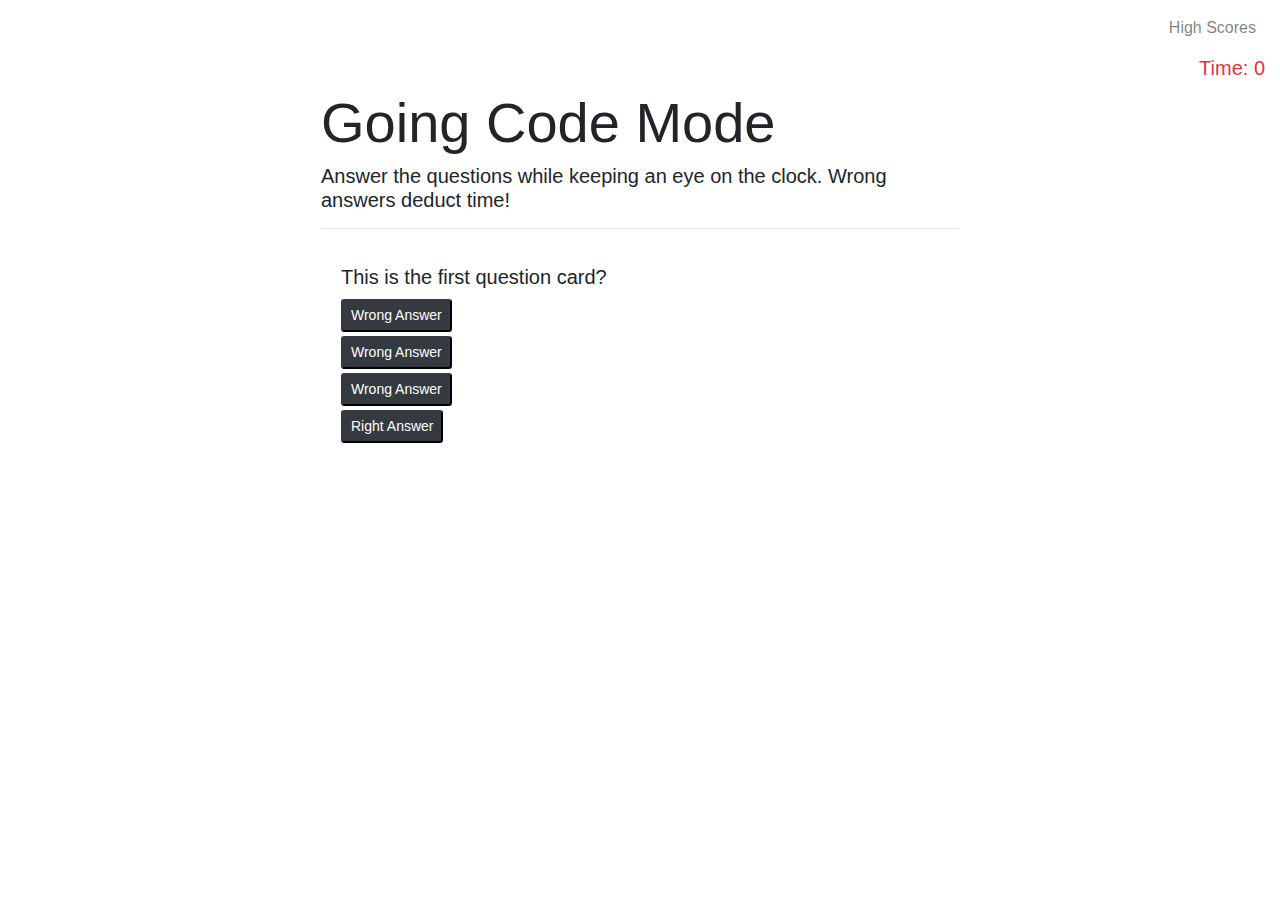
==== index.html @ d9305ed7 "Skeleton version of API, no script functionality." ====
<!DOCTYPE html>
<html lang="en">
<head>
    <meta charset="UTF-8">
    <meta name="viewport" content="width=device-width, initial-scale=1.0">
    <meta http-equiv="X-UA-Compatible" content="ie=edge">
    <title>Code Quiz: Race the Clock</title>
    <link rel="stylesheet" href="https://maxcdn.bootstrapcdn.com/bootstrap/4.0.0/css/bootstrap.min.css" integrity="sha384-Gn5384xqQ1aoWXA+058RXPxPg6fy4IWvTNh0E263XmFcJlSAwiGgFAW/dAiS6JXm" crossorigin="anonymous">
    <link rel="stylesheet" href="style.css">
    <link rel='icon' href='favicon.ico' type='image/x-icon'/>
    <script src="script.js"></script>
</head>
<body>
    <!--Navigation-->
    <header>
    <nav class="navbar navbar-expand-md navbar-light bg-white">
          <ul class="navbar-nav ml-auto">
            <li class="nav-item">
                <a class="nav-link" href="scores.html">High Scores</a>
              </li>
            </ul>
        </div>
      </nav>
    </header>

    <div id="gameClockContainer" class="col text-right">
        <h5 class="text-danger">Time: <span id="gameClock">0</span></h5>
    </div>

    <!--Main container for the Q cards to shuffle!-->
    <div id="contentCard" class="card w-50 mx-auto border-white">
        <div class="card-title">
            <h1 class="display-4">Going Code Mode</h1>
            <h5 class="font-weight-light">Answer the questions while keeping an eye on the clock. Wrong answers deduct time!</h5>
            <hr>
        <div class="card-body">
          <h5>This is the first question card?</h5>
          <div class="btn-group-vertical">
            <button href="#" class="btn-sm btn-dark">Wrong Answer</button>
            <button href="#" class="btn-sm btn-dark">Wrong Answer</button>
            <button href="#" class="btn-sm btn-dark">Wrong Answer</button>
            <button class="btn-sm btn-dark" type="button" data-toggle="collapse" data-target="#correctChoice" aria-expanded="false" aria-controls="correctChoice">
              Right Answer
            </button>
          <div class="collapse" id="correctChoice">
            <div class="text small">
              Correct!
            </div>
          </div>
        </div>
    </div>
    </div>
    </div>

    <!--These scripts from JS Bundle ensure that the navigation bar toggles correctly.-->
    <script src="https://code.jquery.com/jquery-3.5.1.slim.min.js" integrity="sha384-DfXdz2htPH0lsSSs5nCTpuj/zy4C+OGpamoFVy38MVBnE+IbbVYUew+OrCXaRkfj" crossorigin="anonymous"></script>
    <script src="https://cdn.jsdelivr.net/npm/bootstrap@4.5.3/dist/js/bootstrap.bundle.min.js" integrity="sha384-ho+j7jyWK8fNQe+A12Hb8AhRq26LrZ/JpcUGGOn+Y7RsweNrtN/tE3MoK7ZeZDyx" crossorigin="anonymous"></script>

</body>
</html>
---- style.css ----
.btn-sm {
    margin-top:2px;
    margin-bottom:2px;
}
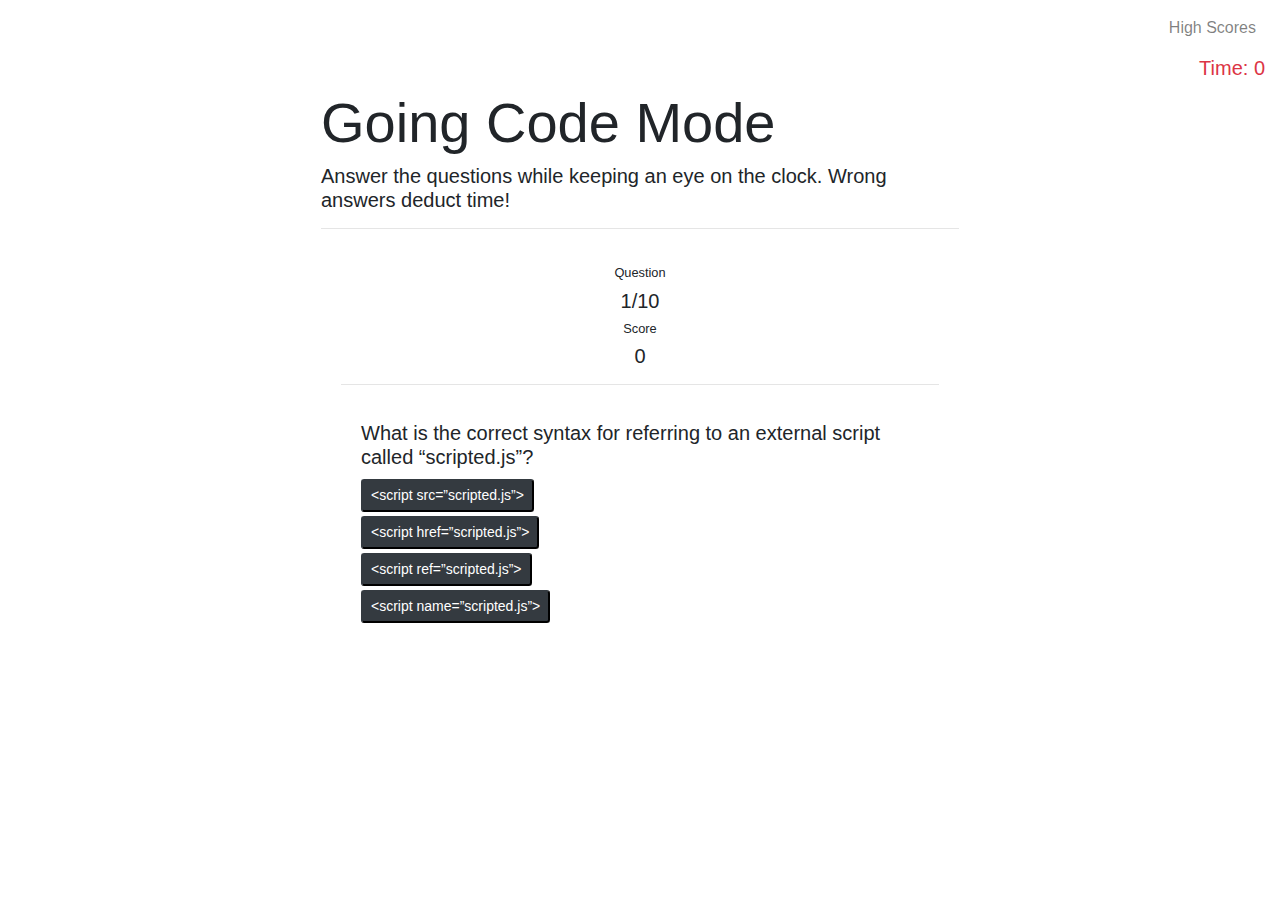
==== commit 7baec939: "Major build out of gameplay excluding timer." ====
--- a/index.html
+++ b/index.html
@@ -1,60 +1,77 @@
-<!DOCTYPE html>
-<html lang="en">
-<head>
-    <meta charset="UTF-8">
-    <meta name="viewport" content="width=device-width, initial-scale=1.0">
-    <meta http-equiv="X-UA-Compatible" content="ie=edge">
-    <title>Code Quiz: Race the Clock</title>
-    <link rel="stylesheet" href="https://maxcdn.bootstrapcdn.com/bootstrap/4.0.0/css/bootstrap.min.css" integrity="sha384-Gn5384xqQ1aoWXA+058RXPxPg6fy4IWvTNh0E263XmFcJlSAwiGgFAW/dAiS6JXm" crossorigin="anonymous">
-    <link rel="stylesheet" href="style.css">
-    <link rel='icon' href='favicon.ico' type='image/x-icon'/>
-    <script src="script.js"></script>
-</head>
-<body>
-    <!--Navigation-->
-    <header>
-    <nav class="navbar navbar-expand-md navbar-light bg-white">
-          <ul class="navbar-nav ml-auto">
-            <li class="nav-item">
-                <a class="nav-link" href="scores.html">High Scores</a>
-              </li>
-            </ul>
-        </div>
-      </nav>
-    </header>
-
-    <div id="gameClockContainer" class="col text-right">
-        <h5 class="text-danger">Time: <span id="gameClock">0</span></h5>
-    </div>
-
-    <!--Main container for the Q cards to shuffle!-->
-    <div id="contentCard" class="card w-50 mx-auto border-white">
-        <div class="card-title">
-            <h1 class="display-4">Going Code Mode</h1>
-            <h5 class="font-weight-light">Answer the questions while keeping an eye on the clock. Wrong answers deduct time!</h5>
-            <hr>
-        <div class="card-body">
-          <h5>This is the first question card?</h5>
-          <div class="btn-group-vertical">
-            <button href="#" class="btn-sm btn-dark">Wrong Answer</button>
-            <button href="#" class="btn-sm btn-dark">Wrong Answer</button>
-            <button href="#" class="btn-sm btn-dark">Wrong Answer</button>
-            <button class="btn-sm btn-dark" type="button" data-toggle="collapse" data-target="#correctChoice" aria-expanded="false" aria-controls="correctChoice">
-              Right Answer
-            </button>
-          <div class="collapse" id="correctChoice">
-            <div class="text small">
-              Correct!
-            </div>
-          </div>
-        </div>
-    </div>
-    </div>
-    </div>
-
-    <!--These scripts from JS Bundle ensure that the navigation bar toggles correctly.-->
-    <script src="https://code.jquery.com/jquery-3.5.1.slim.min.js" integrity="sha384-DfXdz2htPH0lsSSs5nCTpuj/zy4C+OGpamoFVy38MVBnE+IbbVYUew+OrCXaRkfj" crossorigin="anonymous"></script>
-    <script src="https://cdn.jsdelivr.net/npm/bootstrap@4.5.3/dist/js/bootstrap.bundle.min.js" integrity="sha384-ho+j7jyWK8fNQe+A12Hb8AhRq26LrZ/JpcUGGOn+Y7RsweNrtN/tE3MoK7ZeZDyx" crossorigin="anonymous"></script>
-
-</body>
+<!DOCTYPE html>
+<html lang="en">
+<head>
+    <meta charset="UTF-8">
+    <meta name="viewport" content="width=device-width, initial-scale=1.0">
+    <meta http-equiv="X-UA-Compatible" content="ie=edge">
+    <title>Code Quiz: Race the Clock</title>
+    <link rel="stylesheet" href="https://maxcdn.bootstrapcdn.com/bootstrap/4.0.0/css/bootstrap.min.css" integrity="sha384-Gn5384xqQ1aoWXA+058RXPxPg6fy4IWvTNh0E263XmFcJlSAwiGgFAW/dAiS6JXm" crossorigin="anonymous">
+    <link rel="stylesheet" href="style.css">
+    <link rel='icon' href='favicon.ico' type='image/x-icon'/>
+</head>
+<body>
+    <!--Navigation-->
+    <header>
+    <nav class="navbar navbar-expand-md navbar-light bg-white">
+          <ul class="navbar-nav ml-auto">
+            <li class="nav-item">
+                <a class="nav-link" href="scores.html">High Scores</a>
+              </li>
+            </ul>
+        </div>
+      </nav>
+    </header>
+    <!--Game timer floats below navigation.-->
+    <div id="gameClockContainer" class="col text-right">
+        <h5 class="text-danger">Time: <span id="gameClock">0</span></h5>
+    </div>
+
+<!--Main container for the Q cards to shuffle!-->
+<div id="question-card" class="card w-50 mx-auto border-white">
+  <div class="card-title">
+      <h1 class="display-4">Going Code Mode</h1>
+      <h5 class="font-weight-light">Answer the questions while keeping an eye on the clock. Wrong answers deduct time!</h5>
+      <hr>
+  <div class="card-body">
+       <!--"Heads up" display shows question number and score.-->
+  <div id="heads-up-display" class="col text-center">
+      <div id="hud-item">
+          <h5 class="small font-weight-light hud-prefix">
+              Question
+          </h5>
+          <h5 class="hud-main-text" id="questionCounter">
+              1/10
+          </h5>
+      </div> 
+   </div>
+  <div id="heads-up-display" class="col text-center">
+      <div id="hud-item">
+          <h5 class="small font-weight-light hud-prefix">
+              Score
+          </h5>
+          <h5 class="hud-main-text" id="score">
+              0
+          </h5>
+      </div> 
+   </div>
+   <hr>
+   <!--Dynamically populated Q card.-->
+        <div class="card-body">
+          <h5 id="question">This is the first question card?</h5>
+          <div class="btn-group-vertical">
+            <button href="#" class="btn-sm btn-dark choice-text" data-number="1">Choice 1</button>
+            <button href="#" class="btn-sm btn-dark choice-text" data-number="2">Choice 2</button>
+            <button href="#" class="btn-sm btn-dark choice-text" data-number="3">Choice 3</button>
+            <button href="#" class="btn-sm btn-dark choice-text" data-number="4">Choice 4</button>
+        </div>
+    </div>
+    </div>
+    </div>
+
+    <!--JS links for Bootstrap compatibility!-->
+    <script src="https://code.jquery.com/jquery-3.2.1.slim.min.js" integrity="sha384-KJ3o2DKtIkvYIK3UENzmM7KCkRr/rE9/Qpg6aAZGJwFDMVNA/GpGFF93hXpG5KkN" crossorigin="anonymous"></script>
+    <script src="https://cdnjs.cloudflare.com/ajax/libs/popper.js/1.12.9/umd/popper.min.js" integrity="sha384-ApNbgh9B+Y1QKtv3Rn7W3mgPxhU9K/ScQsAP7hUibX39j7fakFPskvXusvfa0b4Q" crossorigin="anonymous"></script>
+    <script src="https://maxcdn.bootstrapcdn.com/bootstrap/4.0.0/js/bootstrap.min.js" integrity="sha384-JZR6Spejh4U02d8jOt6vLEHfe/JQGiRRSQQxSfFWpi1MquVdAyjUar5+76PVCmYl" crossorigin="anonymous"></script>
+    <script src="script.js"></script>
+</body>
 </html>--- a/style.css
+++ b/style.css
@@ -1,4 +1,43 @@
-.btn-sm {
-    margin-top:2px;
-    margin-bottom:2px;
-}+/* CUSTOM + UTILITIES */
+
+.btn-sm {
+    margin-top:2px;
+    margin-bottom:2px;
+}
+
+.btn-sm:hover {
+    cursor: pointer;
+}
+
+.hidden {
+    display: none;
+}
+
+.correct {
+    background-color: #28a745!important;
+}
+
+.incorrect {
+    background-color: #d9534f!important;
+}
+
+dt {
+    margin-bottom: 2rem;
+    margin-top: 2rem;
+    text-align: center;
+}
+
+#cardNoPad {
+    padding: 0!important;
+}
+
+#highScoresList {
+    padding: 0!important;
+    list-style: none;
+}
+
+.high-score:hover {
+    transform: scale(1.025);
+    cursor: default;
+}
+
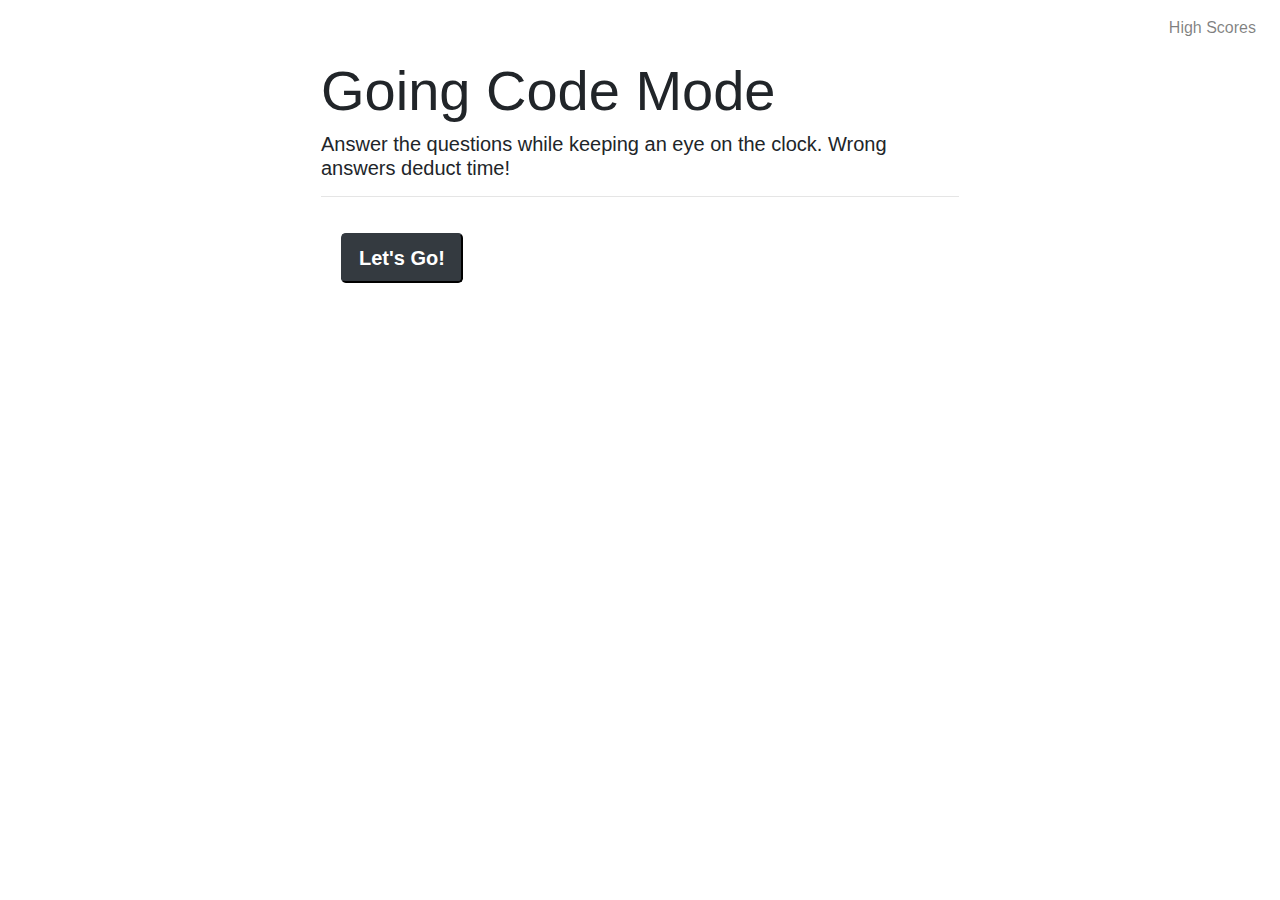
==== commit 6c1a9a45: "Responding to 404 error." ====
--- a/index.html
+++ b/index.html
@@ -15,16 +15,12 @@
     <nav class="navbar navbar-expand-md navbar-light bg-white">
           <ul class="navbar-nav ml-auto">
             <li class="nav-item">
-                <a class="nav-link" href="scores.html">High Scores</a>
+                <a class="nav-link" href="./scores.html">High Scores</a>
               </li>
             </ul>
         </div>
       </nav>
     </header>
-    <!--Game timer floats below navigation.-->
-    <div id="gameClockContainer" class="col text-right">
-        <h5 class="text-danger">Time: <span id="gameClock">0</span></h5>
-    </div>
 
 <!--Main container for the Q cards to shuffle!-->
 <div id="question-card" class="card w-50 mx-auto border-white">
@@ -33,38 +29,8 @@
       <h5 class="font-weight-light">Answer the questions while keeping an eye on the clock. Wrong answers deduct time!</h5>
       <hr>
   <div class="card-body">
-       <!--"Heads up" display shows question number and score.-->
-  <div id="heads-up-display" class="col text-center">
-      <div id="hud-item">
-          <h5 class="small font-weight-light hud-prefix">
-              Question
-          </h5>
-          <h5 class="hud-main-text" id="questionCounter">
-              1/10
-          </h5>
-      </div> 
-   </div>
-  <div id="heads-up-display" class="col text-center">
-      <div id="hud-item">
-          <h5 class="small font-weight-light hud-prefix">
-              Score
-          </h5>
-          <h5 class="hud-main-text" id="score">
-              0
-          </h5>
-      </div> 
-   </div>
-   <hr>
-   <!--Dynamically populated Q card.-->
-        <div class="card-body">
-          <h5 id="question">This is the first question card?</h5>
-          <div class="btn-group-vertical">
-            <button href="#" class="btn-sm btn-dark choice-text" data-number="1">Choice 1</button>
-            <button href="#" class="btn-sm btn-dark choice-text" data-number="2">Choice 2</button>
-            <button href="#" class="btn-sm btn-dark choice-text" data-number="3">Choice 3</button>
-            <button href="#" class="btn-sm btn-dark choice-text" data-number="4">Choice 4</button>
+            <button onclick="window.location.href='game.html'" class="btn-lg btn-dark font-weight-bold" id="startBtn">Let's Go!</button>
         </div>
-    </div>
     </div>
     </div>
 
@@ -72,6 +38,5 @@
     <script src="https://code.jquery.com/jquery-3.2.1.slim.min.js" integrity="sha384-KJ3o2DKtIkvYIK3UENzmM7KCkRr/rE9/Qpg6aAZGJwFDMVNA/GpGFF93hXpG5KkN" crossorigin="anonymous"></script>
     <script src="https://cdnjs.cloudflare.com/ajax/libs/popper.js/1.12.9/umd/popper.min.js" integrity="sha384-ApNbgh9B+Y1QKtv3Rn7W3mgPxhU9K/ScQsAP7hUibX39j7fakFPskvXusvfa0b4Q" crossorigin="anonymous"></script>
     <script src="https://maxcdn.bootstrapcdn.com/bootstrap/4.0.0/js/bootstrap.min.js" integrity="sha384-JZR6Spejh4U02d8jOt6vLEHfe/JQGiRRSQQxSfFWpi1MquVdAyjUar5+76PVCmYl" crossorigin="anonymous"></script>
-    <script src="script.js"></script>
 </body>
 </html>--- a/style.css
+++ b/style.css
@@ -6,6 +6,10 @@
 }
 
 .btn-sm:hover {
+    cursor: pointer;
+}
+
+.btn-lg:hover {
     cursor: pointer;
 }
 
